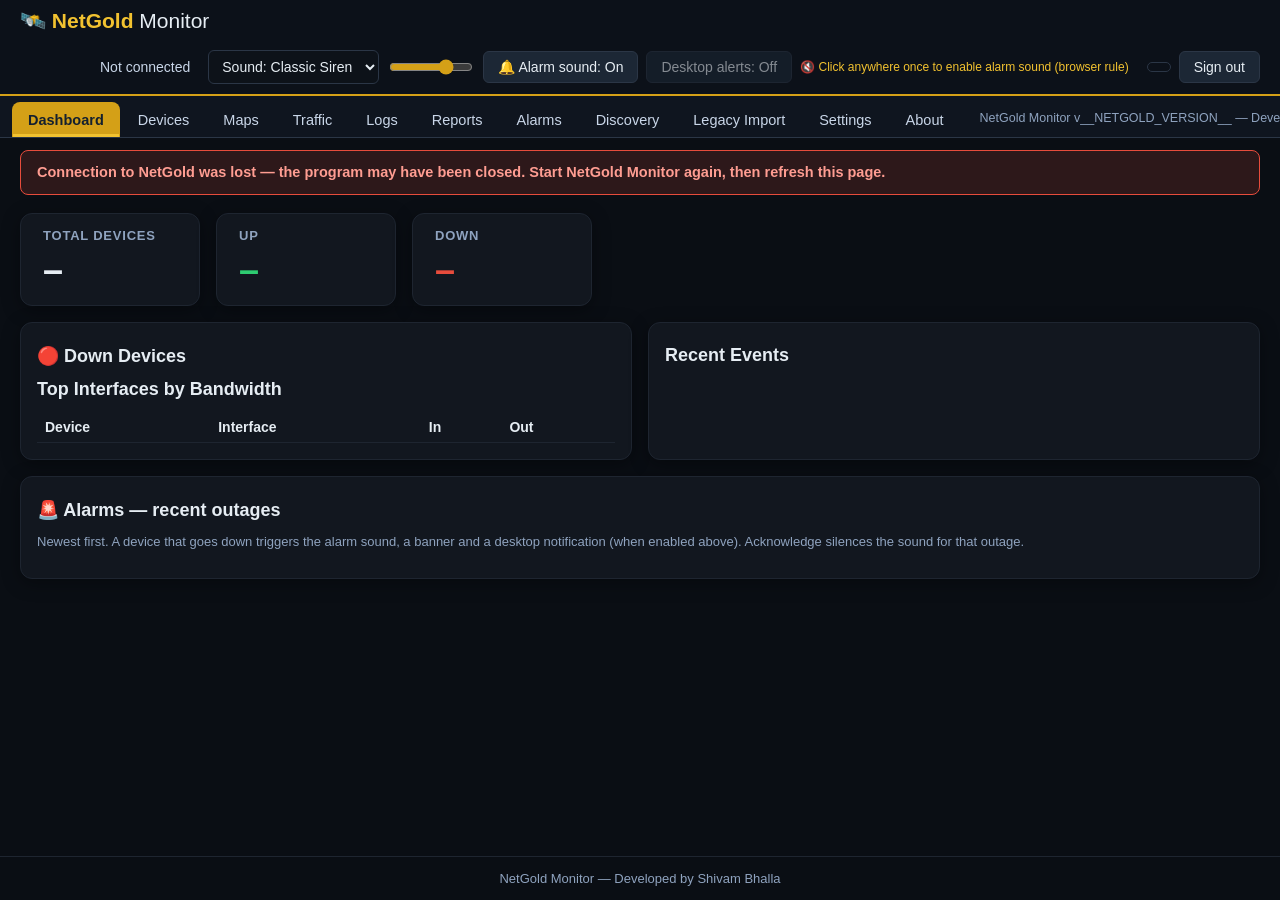
==== internal/web/assets/index.html @ bf30ca67 "NetGold Monitor v3.6.1 - open-source release (source cleanup: synthetic test fixtures, configuration" ====
<!DOCTYPE html>
<html lang="en">
<head>
<meta charset="utf-8">
<meta name="viewport" content="width=device-width, initial-scale=1">
<meta name="netgold-build" content="__NETGOLD_VERSION__">
<title>NetGold Monitor</title>
<link rel="icon" type="image/x-icon" href="favicon.ico">
<link rel="icon" type="image/png" sizes="32x32" href="favicon-32.png">
<link rel="icon" type="image/png" sizes="16x16" href="favicon-16.png">
<link rel="apple-touch-icon" href="apple-touch-icon.png">
<link rel="stylesheet" href="uPlot.min.css">
<link rel="stylesheet" href="style.css">
</head>
<body>
<!-- Shared status-marker gradients (diamond plate fills),
     referenced by the Maps and Topology diagrams and the device header. -->
<svg width="0" height="0" style="position:absolute" aria-hidden="true"><defs>
  <linearGradient id="ng-grad-up" x1="0" y1="0" x2="0" y2="1">
    <stop offset="0" stop-color="#53b45e"/><stop offset="1" stop-color="#2f7d33"/>
  </linearGradient>
  <linearGradient id="ng-grad-down" x1="0" y1="0" x2="0" y2="1">
    <stop offset="0" stop-color="#e5594f"/><stop offset="1" stop-color="#ae2b23"/>
  </linearGradient>
  <linearGradient id="ng-grad-unknown" x1="0" y1="0" x2="0" y2="1">
    <stop offset="0" stop-color="#f0b84a"/><stop offset="1" stop-color="#cd8d1c"/>
  </linearGradient>
  <linearGradient id="ng-grad-maint" x1="0" y1="0" x2="0" y2="1">
    <stop offset="0" stop-color="#c3ccd4"/><stop offset="1" stop-color="#7d8894"/>
  </linearGradient>
  <filter id="ng-marker-shadow" x="-45%" y="-45%" width="190%" height="190%">
    <feDropShadow dx="0" dy="1.6" stdDeviation="1.7" flood-color="#101418" flood-opacity="0.38"/>
  </filter>
</defs></svg>
<div class="appwrap">
  <!-- Header row 1: brand at the left; live counts, alarm controls
       and the signed-in user (role + sign out) at the right. -->
  <header class="brandbar">
    <div class="logo">🛰️ NetGold <span>Monitor</span></div>
    <div class="brand-right">
      <div class="livestat" id="live-summary">Loading status…</div>
      <div class="alarmctl">
        <span id="alarm-badge" class="alarm-badge hidden" title="Unacknowledged outages">0</span>
        <select id="sound-pack" title="Alarm sound pack">
          <option value="siren">Sound: Classic Siren</option>
          <option value="chime">Sound: Soft Chime</option>
          <option value="beeps">Sound: Digital Beeps</option>
        </select>
        <input id="sound-vol" type="range" min="0" max="100" value="80" title="Alarm volume" style="width:84px">
        <button id="alarm-sound-btn" title="Toggle the audible alarm for device down/up events">🔔 Alarm sound: On</button>
        <button id="alarm-notif-btn" title="Toggle browser notifications for device down/up events">Desktop alerts: Off</button>
        <span id="sound-hint" class="soundhint hidden">🔇 Click anywhere once to enable alarm sound (browser rule)</span>
      </div>
      <div class="userbox">
        <span id="user-role" class="rolechip" title="Who you are signed in as"></span>
        <span id="readonly-ind" class="ro-ind" title="Viewer sessions can look at everything but cannot change anything">Read-only access</span>
        <button id="signout-btn" title="Sign out of NetGold">Sign out</button>
      </div>
    </div>
  </header>
  <!-- Header row 2: the section tabs, console style — every section
       one click away across the top; the version credit rides at the
       right end of the bar. -->
  <nav class="tabbar" id="tabbar">
    <button data-view="dashboard" class="navbtn tabbtn active">Dashboard</button>
    <button data-view="devices" class="navbtn tabbtn">Devices</button>
    <button data-view="maps" class="navbtn tabbtn">Maps</button>
    <button data-view="traffic" class="navbtn tabbtn">Traffic</button>
    <button data-view="logs" class="navbtn tabbtn">Logs</button>
    <button data-view="reports" class="navbtn tabbtn">Reports</button>
    <button data-view="alarms" class="navbtn tabbtn">Alarms</button>
    <button data-view="discover" class="navbtn tabbtn">Discovery</button>
    <button data-view="import" class="navbtn tabbtn">Legacy Import</button>
    <button data-view="settings" class="navbtn tabbtn">Settings</button>
    <button data-view="about" class="navbtn tabbtn">About</button>
    <span class="tab-credit">NetGold Monitor v__NETGOLD_VERSION__ — Developed by <b>Shivam Bhalla</b></span>
  </nav>
  <div id="conn-banner" class="conn-banner hidden" role="alert"></div>

  <div class="mainwrap">
    <main>
      <!-- DASHBOARD -->
      <section id="view-dashboard" class="view">
        <div class="cards">
          <div class="card"><h3>Total Devices</h3><div class="big" id="st-total">–</div></div>
          <div class="card up"><h3>Up</h3><div class="big" id="st-up">–</div></div>
          <div class="card down"><h3>Down</h3><div class="big" id="st-down">–</div></div>
        </div>
        <div class="cols">
          <div class="panel">
            <h2>🔴 Down Devices</h2>
            <div id="down-list"></div>
            <h2>Top Interfaces by Bandwidth</h2>
            <table id="top-table"><thead><tr><th>Device</th><th>Interface</th><th>In</th><th>Out</th></tr></thead><tbody></tbody></table>
          </div>
          <div class="panel">
            <h2>Recent Events</h2>
            <div id="events"></div>
          </div>
        </div>
        <div class="panel">
          <h2>🚨 Alarms — recent outages</h2>
          <p class="muted">Newest first. A device that goes down triggers the alarm sound, a banner and a desktop
          notification (when enabled above). Acknowledge silences the sound for that outage.</p>
          <div id="alarms"></div>
        </div>
      </section>

      <!-- DEVICES -->
      <section id="view-devices" class="view hidden">
        <div class="panel">
          <h2 class="admin-only">Add Device</h2>
          <form id="add-form" class="inline-form admin-only">
            <input name="name" placeholder="Name (e.g. Core Router)">
            <input name="ip" placeholder="IP address *" required>
            <select name="type">
              <option value="unknown">Type: Auto/Unknown</option><option value="router">Router</option>
              <option value="switch">Switch</option><option value="server">Server</option>
              <option value="firewall">Firewall</option><option value="demo">Demo (fake data)</option>
            </select>
            <select name="group_id" id="group-select"><option value="">No group</option></select>
            <select name="snmp_version" id="add-snmp-version">
              <option value="v2c">SNMP v2c</option>
              <option value="v3">SNMP v3</option>
            </select>
            <span class="v2c-fields"><input name="community" placeholder="SNMP community" value="public"></span>
            <button>Add Device</button>
          </form>
          <div class="v3-fields hidden admin-only" id="add-v3-fields">
            <div class="inline-form">
              <input name="v3_sec_name" form="add-form" placeholder="v3 user name (security name)">
              <select name="v3_sec_level" form="add-form">
                <option value="noAuthNoPriv">noAuthNoPriv</option>
                <option value="authNoPriv">authNoPriv</option>
                <option value="authPriv" selected>authPriv</option>
              </select>
              <select name="v3_auth_proto" form="add-form">
                <option value="">Auth: none</option><option value="MD5">Auth: MD5</option><option value="SHA" selected>Auth: SHA</option>
              </select>
              <input name="v3_auth_pass" form="add-form" type="password" placeholder="Auth password">
              <select name="v3_priv_proto" form="add-form">
                <option value="">Priv: none</option><option value="DES">Priv: DES</option><option value="AES" selected>Priv: AES</option>
              </select>
              <input name="v3_priv_pass" form="add-form" type="password" placeholder="Privacy password">
            </div>
            <p class="muted">SNMP v3 passwords are stored only in NetGold's local database on this computer — they are never sent anywhere else and never shown again in full.</p>
          </div>
          <form id="group-form" class="inline-form admin-only">
            <input name="name" placeholder="New group name (e.g. Head Office)" required>
            <button>Add Group</button>
          </form>
          <h2>All Devices</h2>
          <table id="dev-table"><thead><tr><th></th><th>Name</th><th>IP</th><th>Type</th><th>Latency</th><th>Uptime</th><th>Last Poll</th><th></th></tr></thead><tbody></tbody></table>
        </div>
      </section>

      <!-- DEVICE DETAIL -->
      <section id="view-device" class="view hidden">
        <button id="back-btn">← Back to Devices</button>
        <h2 id="dev-title"></h2>
        <p id="dev-meta" class="muted"></p>
        <div class="panel dev-head">
          <span id="dev-head-marker"></span>
          <div class="dev-head-info">
            <div id="dev-head-line"></div>
            <div id="dev-head-sub" class="muted"></div>
          </div>
          <div class="dev-head-uptimes">
            <div class="uptime-chip"><h4>Uptime · 24h</h4><b id="dev-uptime-24h">—</b></div>
            <div class="uptime-chip"><h4>Uptime · 7 days</h4><b id="dev-uptime-7d">—</b></div>
          </div>
        </div>
        <div class="panel">
          <h3>Status Timeline</h3>
          <div class="rangebar">
            Range:
            <button data-tlrange="24h" class="tlbtn">24h</button>
            <button data-tlrange="48h" class="tlbtn active">48h</button>
            <button data-tlrange="7d" class="tlbtn">7 days</button>
            <span id="tl-summary" class="muted"></span>
            <span class="tl-export-range">
              <label>Export from <input type="datetime-local" id="tl-export-from" title="Start of the period the export covers — clear both fields for the full history"></label>
              <label>to <input type="datetime-local" id="tl-export-to" title="End of the period the export covers — clear both fields for the full history"></label>
            </span>
            <a id="tl-export-xlsx" href="#" title="Download the status timeline for the chosen period as an Excel workbook">⬇ Export Excel</a>
            <a id="tl-export-pdf" href="#" title="Download the status timeline for the chosen period as a PDF document">⬇ Export PDF</a>
          </div>
          <div id="tl-bar" class="tl-bar"></div>
          <div id="tl-list"></div>
        </div>
        <div class="panel">
          <h3>Recent Events</h3>
          <div id="dev-events"></div>
        </div>
        <div class="panel">
          <h3>Monitors</h3>
          <div id="dev-monitors"></div>
          <form id="monitor-form" class="inline-form admin-only">
            <select name="name" id="monitor-name">
              <option>HTTP</option><option>HTTPS</option><option>FTP</option><option>SMTP</option>
              <option>POP3</option><option>IMAP</option><option>NNTP</option><option>Telnet</option>
              <option>SSH</option><option>DNS</option><option>Echo</option><option>Time</option><option>TCP</option>
            </select>
            <input name="port" type="number" min="0" max="65535" placeholder="Port (blank = default)" style="width:170px">
            <input name="target" placeholder="Target (DNS name / HTTP path)" style="width:220px">
            <input name="interval_sec" type="number" min="0" placeholder="Interval s (0 = global)" style="width:170px">
            <input name="timeout_sec" type="number" min="0" placeholder="Timeout s (0 = 5s)" style="width:150px">
            <input name="retries" type="number" min="0" placeholder="Retries" style="width:100px">
            <button>Add Monitor</button>
          </form>
          <p class="muted">Service monitors run with the legacy system's check semantics (for example FTP expects a
          “2xx” banner, HTTP sends a HEAD request) every monitor interval — default 60 s, timeout 5 s.
          Their state is shown on the chips above; the device's own up/down status stays driven by ping/SNMP.</p>
        </div>
        <div class="panel hidden" id="edit-panel">
          <h3>Edit Device</h3>
          <form id="edit-form" class="inline-form">
            <input name="name" placeholder="Name">
            <input name="ip" placeholder="IP address">
            <select name="type">
              <option value="unknown">Type: Auto/Unknown</option><option value="router">Router</option>
              <option value="switch">Switch</option><option value="server">Server</option>
              <option value="firewall">Firewall</option><option value="demo">Demo (fake data)</option>
            </select>
            <select name="group_id" id="edit-group-select"><option value="">No group</option></select>
            <select name="snmp_version" id="edit-snmp-version">
              <option value="v2c">SNMP v2c</option>
              <option value="v3">SNMP v3</option>
            </select>
            <label><input type="checkbox" name="snmp_disabled"> Ping-only (SNMP off)</label>
            <label><input type="checkbox" name="monitoring_disabled"> Monitoring off (do not poll this device)</label>
            <span class="v2c-fields"><input name="community" placeholder="SNMP community"></span>
            <button>Save Changes</button>
          </form>
          <div class="v3-fields hidden" id="edit-v3-fields">
            <div class="inline-form">
              <input name="v3_sec_name" form="edit-form" placeholder="v3 user name (security name)">
              <select name="v3_sec_level" form="edit-form">
                <option value="noAuthNoPriv">noAuthNoPriv</option>
                <option value="authNoPriv">authNoPriv</option>
                <option value="authPriv">authPriv</option>
              </select>
              <select name="v3_auth_proto" form="edit-form">
                <option value="">Auth: none</option><option value="MD5">Auth: MD5</option><option value="SHA">Auth: SHA</option>
              </select>
              <input name="v3_auth_pass" form="edit-form" type="password" placeholder="Auth password (shown masked)">
              <select name="v3_priv_proto" form="edit-form">
                <option value="">Priv: none</option><option value="DES">Priv: DES</option><option value="AES">Priv: AES</option>
              </select>
              <input name="v3_priv_pass" form="edit-form" type="password" placeholder="Privacy password (shown masked)">
            </div>
            <p class="muted">A password field showing ••• means a password is stored; leave it as shown to keep it, clear it to remove it, or type a new one to replace it.</p>
          </div>
        </div>
        <div class="rangebar">
          Range:
          <button data-range="1h" class="rbtn">1h</button>
          <button data-range="6h" class="rbtn active">6h</button>
          <button data-range="24h" class="rbtn">24h</button>
          <button data-range="7d" class="rbtn">7d</button>
          <button id="poll-now" class="admin-only">Poll Now</button>
          <button id="edit-btn" class="admin-only">Edit Device</button>
          <button id="dev-mon-btn" class="admin-only">Disable Monitoring</button>
          <button id="dev-del-btn" class="admin-only">Delete Device</button>
        </div>
        <div class="cols">
          <div class="panel"><h3>Ping Latency (ms)</h3><div id="chart-ping" class="chart"></div></div>
          <div class="panel"><h3>CPU % / Memory %</h3><div id="chart-cpu" class="chart"></div><div id="chart-mem" class="chart"></div></div>
        </div>
        <div class="panel">
          <h3>Interfaces — click one for its MRTG-style bandwidth graph</h3>
          <table id="if-table"><thead><tr><th>#</th><th>Name</th><th>Status</th><th>Speed</th><th>In</th><th>Out</th></tr></thead><tbody></tbody></table>
          <h3 id="bw-title">Bandwidth</h3>
          <div id="chart-bw" class="chart tall"></div>
        </div>
      </section>

      <!-- MAPS -->
      <section id="view-maps" class="view hidden">
        <div class="panel">
          <h2>Network Maps / Diagrams</h2>
          <p class="muted">Diagrams imported from the legacy system, presented the way the legacy system presents them:
          pick a group in the tree to open its map. Every device sits on a status marker — a green diamond
          plate while it is up, a red diamond with a × badge the moment it goes down, amber while its state
          is not known yet — with its device-type icon, its name, and a type / address caption under it, at the exact
          position stored in the source database, over the map's own coloured regions and captions.
          Line colour is live: green and flowing while the path is up, red and pulsing when a device on it
          goes down. Hover a device for its status card; click it to open its full detail and status timeline.
          On a crowded map, switch on <b>Tidy View</b> (in the map toolbar): the devices are rearranged on
          screen so that no marker or label overlaps another and the map fits the page cleanly — the stored
          the legacy system positions are not changed, and switching it off restores them exactly.</p>
          <div class="maps-layout" id="maps-layout">
            <aside class="map-tree-panel" id="map-tree-panel">
              <div class="map-tree-head"><b>Device Groups</b>
                <button type="button" id="map-tree-toggle" title="Hide the group tree">‹</button></div>
              <div id="map-tree"></div>
            </aside>
            <button type="button" id="map-tree-show" class="hidden" title="Show the group tree">Groups ›</button>
            <div class="maps-main">
              <div class="map-toolbar">
                <b id="map-title"></b>
                <span class="map-tools">
                  <button type="button" id="map-zoom-out" title="Zoom out">−</button>
                  <span id="map-zoom-pct">100%</span>
                  <button type="button" id="map-zoom-in" title="Zoom in">+</button>
                  <button type="button" id="map-zoom-fit">Fit Map</button>
                  <button type="button" id="map-tidy-btn" title="Arrange the devices so that no marker or label overlaps another. The stored positions are not changed — switch it off to see the faithful legacy layout again.">Tidy View: On</button>
                  <button type="button" id="map-theme-btn">Dark Canvas</button>
                </span>
              </div>
              <div id="map-wrap" class="mapwrap canvas-light"></div>
              <p id="map-meta" class="muted"></p>
              <div id="map-legend" class="map-legend"></div>
            </div>
          </div>
        </div>
        <div id="map-tip" class="map-tip hidden"></div>
      </section>

      <!-- TOPOLOGY -->
      <section id="view-topology" class="view hidden">
        <div class="panel">
          <h2>Network Topology</h2>
          <p class="muted">Your own editable network diagrams — separate from the imported legacy maps.
          Create one by hand, copy an imported map, or import an Excel file
          (sheets “Nodes” and “Links”; X/Y coordinates are optional — nodes without coordinates are
          placed on an automatic grid). Nodes whose IP matches a monitored device show its live status.</p>
          <div class="cols3">
            <div class="subpanel">
              <h3>Create manually</h3>
              <form id="topo-create-form" class="inline-form admin-only">
                <input name="name" placeholder="Topology name" required>
                <button>Create Empty Topology</button>
              </form>
            </div>
            <div class="subpanel">
              <h3>From an imported map</h3>
              <form id="topo-frommap-form" class="inline-form admin-only">
                <select id="topo-map-select"></select>
                <button>Copy Map to Topology</button>
              </form>
              <p class="muted">Nodes are copied with their positions, and links are reconstructed from the
              lines drawn on the map: each line's endpoints are matched to the nearest device icons. The
              source database records no port-to-port links, so the editor labels these links as reconstructed.</p>
            </div>
            <div class="subpanel">
              <h3>From Excel</h3>
              <form id="topo-import-form" class="inline-form admin-only">
                <input name="name" placeholder="Topology name">
                <input type="file" id="topo-file" accept=".xlsx" required>
                <button>Import Excel</button>
              </form>
              <p class="muted"><a href="/api/topology/template.xlsx">⬇ Download the Excel template</a> — fill in the Nodes and Links sheets and import it back.</p>
            </div>
          </div>
          <div id="topo-msg" class="muted"></div>
          <div class="subpanel">
            <h3>Discovered Links — LLDP / CDP / bridge FDB</h3>
            <p class="muted">NetGold walks every SNMP device's neighbour tables (LLDP and CDP, plus the
            bridge forwarding database — the same correlation classic Layer-2 topology tools use) and
            finds the real port-to-port links between your monitored devices. ARP data is used only to
            resolve neighbour identities, never as link evidence by itself.</p>
            <div class="inline-form">
              <button id="links-run-btn" class="admin-only">Run Link Discovery</button>
              <button id="links-topo-btn" class="admin-only">Build Topology from Discovered Links</button>
              <span id="links-status" class="muted"></span>
            </div>
            <table id="links-table"><thead><tr><th>Device A</th><th>Port A</th><th>Device B</th><th>Port B</th><th>Found via</th><th>Confidence</th><th>Last seen</th></tr></thead><tbody></tbody></table>
          </div>
          <h3>Your topologies</h3>
          <div class="inline-form">
            <button id="topo-rebuild-auto-btn" class="admin-only" title="Regenerate the automatic topologies (the hub topology and the combined two-map topology) from the current data">Rebuild Automatic Topologies</button>
          </div>
          <table id="topo-table"><thead><tr><th>Name</th><th>Source</th><th>Nodes</th><th>Links</th><th>Created</th><th></th></tr></thead><tbody></tbody></table>
        </div>
      </section>

      <!-- TOPOLOGY EDITOR -->
      <section id="view-topoeditor" class="view hidden">
        <button id="topo-back-btn">← Back to Topologies</button>
        <div class="panel">
          <div class="inline-form">
            <input id="topo-name" size="34">
            <button id="topo-rename-btn" class="admin-only">Rename</button>
            <button id="topo-addnode-btn" class="admin-only">Add Node</button>
            <button id="topo-linkmode-btn" class="admin-only">Add Link: Off</button>
            <button id="topo-refresh-btn">Refresh Status</button>
            <button type="button" id="topo-tidy-btn" title="Arrange the nodes so that no marker or label overlaps another. The stored positions are not changed — switch it off to return to the saved layout.">Tidy View: Off</button>
            <button type="button" id="topo-theme-btn">Dark Canvas</button>
            <a id="topo-export-link" href="#">⬇ Export Excel</a>
            <span id="topo-editor-msg" class="muted"></span>
          </div>
          <p class="muted">Drag nodes to move them (positions save automatically). Click a node to select and
          edit it below. With “Add Link” on, click two nodes to link them. Click a link to delete it.
          “Tidy View” rearranges the drawing on screen only — no marker or label overlaps another, and the
          saved positions are never changed by it.
          Each node shows its device-type icon on the same status marker as the Maps page — a green
          diamond plate while up, a red diamond with a × badge while down, amber while unknown; links flow green
          while the path is up and pulse red when a device on them goes down. Double-click a node that
          is linked to a monitored device (or use Open Device below) to open that device.</p>
          <p id="topo-desc" class="muted hidden"></p>
          <p id="topo-origin-note" class="muted hidden"></p>
          <div id="topo-wrap" class="mapwrap canvas-light"></div>
          <form id="topo-node-form" class="inline-form hidden admin-only">
            <b id="topo-node-title">Node</b>
            <input name="label" placeholder="Label" required>
            <input name="ip" placeholder="IP (links to a monitored device)">
            <input name="type" placeholder="Type (router, switch, …)">
            <input name="group_name" placeholder="Group">
            <button>Save Node</button>
            <button type="button" id="topo-node-open" class="hidden">Open Device</button>
            <button type="button" id="topo-node-del">Delete Node</button>
          </form>
        </div>
      </section>

      <!-- TRAFFIC -->
      <section id="view-traffic" class="view hidden">
        <div class="panel">
          <h2>Traffic — NetFlow / sFlow</h2>
          <p class="muted">Flow data from your routers and switches. Point NetFlow v5/v9 or IPFIX exporters
          at this computer on UDP <b>2055</b> and sFlow agents on UDP <b>6343</b> (ports are set with the
          <code>-netflow-port</code> / <code>-sflow-port</code> flags; 0 disables a collector).
          NetGold stores 1-minute aggregates only — never every raw flow.</p>
          <div class="inline-form">
            <span>Range:</span>
            <button data-trange="1h" class="rbtn trbtn active">1h</button>
            <button data-trange="6h" class="rbtn trbtn">6h</button>
            <button data-trange="24h" class="rbtn trbtn">24h</button>
            <button data-trange="7d" class="rbtn trbtn">7d</button>
            <button id="traffic-refresh">Refresh</button>
            <span id="traffic-status" class="muted"></span>
          </div>
          <div class="cards">
            <div class="card"><h3>Total Traffic</h3><div class="big" id="traffic-total">–</div></div>
            <div class="card"><h3>Packets</h3><div class="big" id="traffic-packets">–</div></div>
          </div>
          <div class="panel"><h3>Traffic over time (bytes)</h3><div id="chart-traffic" class="chart"></div></div>
          <div class="cols">
            <div class="panel"><h3>Top Sources</h3><table id="traffic-src"><thead><tr><th>Source</th><th>Bytes</th><th>Packets</th></tr></thead><tbody></tbody></table></div>
            <div class="panel"><h3>Top Destinations</h3><table id="traffic-dst"><thead><tr><th>Destination</th><th>Bytes</th><th>Packets</th></tr></thead><tbody></tbody></table></div>
          </div>
          <div class="cols">
            <div class="panel"><h3>Top Conversations</h3><table id="traffic-conv"><thead><tr><th>Source</th><th>Destination</th><th>Bytes</th><th>Packets</th></tr></thead><tbody></tbody></table></div>
            <div class="panel"><h3>Top Ports / Protocols / Exporters</h3>
              <table id="traffic-port"><thead><tr><th>Port</th><th>Bytes</th><th>Packets</th></tr></thead><tbody></tbody></table>
              <table id="traffic-proto"><thead><tr><th>Protocol</th><th>Bytes</th><th>Packets</th></tr></thead><tbody></tbody></table>
              <table id="traffic-exporter"><thead><tr><th>Exporter</th><th>Bytes</th><th>Packets</th></tr></thead><tbody></tbody></table>
            </div>
          </div>
          <div class="panel">
            <h3>Live Flows (most recent)</h3>
            <table id="traffic-recent"><thead><tr><th>Time</th><th>Exporter</th><th>Source</th><th>Destination</th><th>Port</th><th>Protocol</th><th>Bytes</th><th>Packets</th></tr></thead><tbody></tbody></table>
          </div>
        </div>
      </section>

      <!-- LOGS -->
      <section id="view-logs" class="view hidden">
        <div class="panel">
          <h2>Logs — Syslog</h2>
          <p class="muted">Syslog messages received on UDP+TCP port <b id="logs-port">5514</b>
          (set with the <code>-syslog-port</code> flag; use 514 in service mode for the standard port).
          Both RFC 3164 and RFC 5424 formats are understood.</p>
          <div class="cards" id="logs-cards"></div>
          <form id="logs-form" class="inline-form">
            <input name="q" placeholder="Search text (message, host, app)">
            <input name="source" placeholder="Source IP or hostname">
            <select name="severity">
              <option value="">Any severity</option>
              <option value="0">emerg</option><option value="1">alert</option><option value="2">crit</option>
              <option value="3">err</option><option value="4">warning</option><option value="5">notice</option>
              <option value="6">info</option><option value="7">debug</option>
            </select>
            <select name="range">
              <option value="1h">Last 1h</option><option value="6h">Last 6h</option>
              <option value="24h" selected>Last 24h</option><option value="7d">Last 7d</option><option value="30d">Last 30d</option>
            </select>
            <button>Search</button>
            <label><input type="checkbox" id="logs-auto" checked> Auto-refresh</label>
          </form>
          <table id="logs-table"><thead><tr><th>Time</th><th>Source</th><th>Host</th><th>Severity</th><th>App</th><th>Message</th></tr></thead><tbody></tbody></table>
        </div>
      </section>

      <!-- REPORTS -->
      <section id="view-reports" class="view hidden">
        <div class="panel">
          <h2>Link Downtime Report</h2>
          <p class="muted">Downtime per device / link, calculated from NetGold's up/down event history.
          A monitored link or site is a device entry (as in the legacy system); diagram lines are drawings
          without their own monitoring, so they are not separate rows in this report.</p>
          <div class="inline-form" id="rep-presets">
            <button data-preset="today">Today</button>
            <button data-preset="yesterday">Yesterday</button>
            <button data-preset="7d" class="active">Last 7 Days</button>
            <button data-preset="30d">Last 30 Days</button>
            <button data-preset="custom">Custom</button>
            <span id="rep-custom" class="hidden">
              <input type="datetime-local" id="rep-from"> to <input type="datetime-local" id="rep-to">
              <button id="rep-apply">Apply</button>
            </span>
          </div>
          <p id="rep-meta" class="muted"></p>
          <div class="inline-form">
            <button id="rep-xlsx">⬇ Download Excel</button>
            <button id="rep-pdf">⬇ Download PDF</button>
          </div>
          <h3>Summary — worst downtime first</h3>
          <table id="rep-summary"><thead><tr><th>Device</th><th>Group</th><th>IP</th><th>Outages</th><th>Total Downtime</th><th>Longest Outage</th><th>Uptime %</th><th>Now</th></tr></thead><tbody></tbody></table>
          <h3>Outage details</h3>
          <table id="rep-details"><thead><tr><th>Device</th><th>Group</th><th>IP</th><th>Down Since</th><th>Up At</th><th>Duration</th><th>Status</th></tr></thead><tbody></tbody></table>
        </div>
      </section>

      <!-- ALARMS -->
      <section id="view-alarms" class="view hidden">
        <div class="panel">
          <h2>🚨 Alarms</h2>
          <p class="muted">Outages and recoveries from the event history, newest first. Ongoing outages show
          legacy-style escalation labels (Down, Down at least 2 min, Down at least 5 min, Down at least 20 min)
          as they age. Acknowledge silences the siren for an outage.</p>
          <div id="alarms-page"></div>
        </div>
        <div class="panel">
          <h2>All Recent Events</h2>
          <div id="alarms-events"></div>
        </div>
      </section>

      <!-- DISCOVER -->
      <section id="view-discover" class="view hidden">
        <div class="panel">
          <h2>Subnet Auto-Discovery</h2>
          <p class="muted">Ping sweep + SNMP probe of a whole subnet (max /22). Found devices can be added in one click.</p>
          <form id="discover-form" class="inline-form admin-only">
            <input name="cidr" placeholder="192.168.1.0/24" required>
            <input name="community" placeholder="SNMP community" value="public">
            <button>Scan Subnet</button>
          </form>
          <div id="discover-status" class="muted"></div>
          <table id="found-table"><thead><tr><th>IP</th><th>Latency</th><th>SNMP</th><th>sysName</th><th>sysDescr</th><th></th></tr></thead><tbody></tbody></table>
        </div>
      </section>

      <!-- IMPORT -->
      <section id="view-import" class="view hidden">
        <h2 style="margin:4px 0 12px">Legacy Database Import</h2>
        <p class="viewer-note">You are signed in with read-only (viewer) access. Importing changes
        NetGold's data, so the import controls are available to administrators only.</p>
        <div class="panel">
          <h2>Direct Import — Recommended</h2>
          <p class="muted">Nothing to type. NetGold looks for the legacy system's SQL Server on <b>this computer</b>,
          signs in by itself, and shows you the import preview. Imports groups, devices, interfaces, monitor
          assignments (Ping/Telnet/HTTP/FTP/SNMP) and the network maps/diagrams — devices keep their exact
          positions from the legacy system's maps.</p>
          <button id="legacy-detect-btn" class="admin-only">Find the legacy system on this computer</button>
          <div id="legacy-detect-list" style="margin-top:10px"></div>
          <div id="legacy-auto-actions" class="hidden admin-only" style="margin-top:10px">
            <button id="legacy-auto-import-btn">Import Now</button>
            <span class="muted">Imports everything shown in the preview below.</span>
          </div>
        </div>
        <div class="panel">
          <h2>Import from a Backup File (.bak)</h2>
          <p class="muted">Have a backup of the legacy database instead? Type or paste the <b>full path</b> of the
          .bak file (a browser file picker cannot share real paths, so there is deliberately no picker here).
          NetGold restores the backup into a temporary database on a SQL Server, imports from it, and deletes
          the temporary database again.</p>
          <p class="muted"><b>Important:</b> the backup file path must be a path <b>on the SQL Server computer</b>
          (or a UNC share the SQL Server service can read) — the SQL Server opens the file, not your browser.</p>
          <form id="legacy-bak-form" class="inline-form admin-only">
            <input id="legacy-bak-path" placeholder="Full path, e.g. C:\Backups\database.bak" size="52">
            <select id="legacy-bak-instance"><option value="">Automatic — first SQL Server found</option></select>
          </form>
          <p class="muted" style="margin-top:12px"><b>Optional — specify the SQL Server yourself</b> (leave the
          server blank to use automatic detection):</p>
          <form id="legacy-bak-manual-form" class="inline-form admin-only">
            <input id="legacy-bak-server" placeholder="Server, e.g. SRV\INSTANCE or DB-SERVER,1433" size="36">
            <select id="legacy-bak-auth">
              <option value="windows">Windows Authentication</option>
              <option value="sql">SQL Server Authentication</option>
            </select>
            <input id="legacy-bak-user" placeholder="SQL user (SQL auth only)">
            <input id="legacy-bak-password" type="password" placeholder="Password">
          </form>
          <p class="muted">If the instance uses a dynamic port and the SQL Browser service is stopped, enter the
          server as <b>HOST,PORT</b> rather than HOST\INSTANCE.</p>
          <button id="legacy-bak-btn" class="admin-only">Import Backup</button>
          <p class="muted">A backup file can only be opened by a SQL Server engine — NetGold uses the SQL Server
          already on this computer (the one the legacy system installed, or any other local instance), or the server
          you specify above.</p>
          <p id="legacy-engine-status" class="muted" style="margin-top:12px">SQL engine: checking…</p>
          <div id="legacy-engine-panel" class="hidden admin-only" style="margin-top:12px">
            <h3 style="margin-top:0">Automatic Engine Setup</h3>
            <p id="legacy-engine-text" class="muted"></p>
            <button id="legacy-engine-btn">Set Up Engine and Import</button>
            <button id="legacy-engine-repair" class="hidden">Repair and Retry</button>
            <ul id="legacy-engine-steps" style="margin-top:10px"></ul>
            <p id="legacy-engine-note" class="muted"></p>
            <button id="legacy-engine-remove" class="hidden">Remove Engine Instance</button>
            <button id="legacy-engine-repair-manual">Repair SQL Engine</button>
          </div>
        </div>
        <div class="panel">
          <h2>Advanced — Connect Manually</h2>
          <p class="muted">Connect live to the legacy system's SQL Server yourself — for example on another computer.
          Enter the name of the legacy database on that server. <b>Note:</b> SNMP credentials are encrypted inside
          the legacy database and cannot be imported — the import report will list the devices where you need to re-enter
          the community once.</p>
          <form id="legacy-form" class="inline-form admin-only">
            <input name="server" placeholder="SQL Server host (e.g. DB-SERVER)" required>
            <input name="instance" placeholder="Instance (e.g. SQLEXPRESS) — optional">
            <input name="database" placeholder="Database name (required)">
            <input name="user" placeholder="SQL user (blank = Windows Auth)">
            <input name="password" type="password" placeholder="Password">
            <label><input type="checkbox" name="windows_auth"> Windows Auth</label>
          </form>
          <button id="legacy-preview-btn" class="admin-only">1) Preview</button>
          <button id="legacy-import-btn" class="admin-only">2) Import</button>
        </div>
        <div class="panel">
          <h3 style="margin-top:0">Result</h3>
          <pre id="legacy-result" class="result"></pre>
        </div>
      </section>

      <!-- SETTINGS -->
      <section id="view-settings" class="view hidden">
        <div class="panel">
          <h2>Email Alerts (SMTP)</h2>
          <p class="muted">NetGold can email you when a device goes down and when it recovers (the recovery
          email states how long it was down). Settings are stored only in NetGold's local database on this
          computer; the password is never shown again in full after saving.</p>
          <form id="email-form" class="admin-only">
            <div class="formgrid">
              <label><input type="checkbox" name="enabled"> Enable email alerts</label>
              <span></span>
              <label>SMTP host <input name="smtp_host" placeholder="smtp.example.com"></label>
              <label>Port <input name="smtp_port" type="number" value="587"></label>
              <label>TLS mode
                <select name="tls_mode">
                  <option value="starttls">STARTTLS</option>
                  <option value="tls">TLS (direct)</option>
                  <option value="none">None (plain)</option>
                </select>
              </label>
              <label>Username <input name="username" placeholder="(optional)"></label>
              <label>Password <input name="password" type="password" placeholder="Stored password stays if untouched"></label>
              <label>From address <input name="from" placeholder="alerts@example.com"></label>
              <label>Send to (comma-separated) <input name="to" placeholder="noc@example.com, admin@example.com"></label>
              <label><input type="checkbox" name="on_down" checked> Email when a device goes DOWN</label>
              <label><input type="checkbox" name="on_up"> Email when a device recovers (UP)</label>
            </div>
            <div class="inline-form">
              <button>Save Email Settings</button>
              <button type="button" id="email-test-btn">Send Test Email</button>
              <span id="email-msg" class="muted"></span>
            </div>
          </form>
        </div>
        <div class="panel admin-only" id="access-panel">
          <h2>User Access</h2>
          <p class="muted">The portal asks everyone to sign in. There are two kinds of access:
          the <b>administrator</b> (sign-in ID <code>admin</code>) can view and change everything, and a
          <b>viewer</b> sign-in that is read-only — viewers can open every page, download reports and
          view timelines, but cannot change anything. All viewers share ONE sign-in ID and password,
          which only the administrator can set here. Passwords are stored hashed, never in plain text,
          and are never shown again.</p>
          <h3>Viewer sign-in (shared, read-only)</h3>
          <p class="muted" id="access-viewer-status">Viewer access: checking…</p>
          <form id="access-viewer-form" class="inline-form">
            <input name="viewer_id" id="access-viewer-id" placeholder="Viewer sign-in ID (e.g. noc-view)" autocomplete="off">
            <input name="viewer_password" type="password" placeholder="New viewer password (blank = keep current)" autocomplete="new-password">
            <button>Save Viewer Sign-in</button>
            <button type="button" id="access-viewer-disable">Disable Viewer Access</button>
            <span id="access-viewer-msg" class="muted"></span>
          </form>
          <h3>Administrator password</h3>
          <form id="access-admin-form" class="inline-form">
            <input name="current_password" type="password" placeholder="Current admin password" autocomplete="current-password">
            <input name="new_password" type="password" placeholder="New admin password" autocomplete="new-password">
            <button>Change Admin Password</button>
            <span id="access-admin-msg" class="muted"></span>
          </form>
          <p class="muted">Anyone opening this portal from another computer on your network must sign in
          first. If Windows Firewall asks whether NetGold may accept connections on your private network,
          allow it — that prompt is what lets other PCs on the LAN reach the portal.</p>
        </div>
        <div class="panel">
          <h2>Traffic &amp; Log Collectors</h2>
          <p class="muted">NetFlow v5/v9 + IPFIX arrive on UDP <code>-netflow-port</code> (default 2055),
          sFlow on UDP <code>-sflow-port</code> (default 6343), syslog on UDP+TCP <code>-syslog-port</code>
          (default 5514; 0 disables any of them). Flow data is aggregated into 1-minute buckets and kept
          90 days, like the polling samples. On Windows, <code>netgold -service install</code> installs
          NetGold as an automatic Windows service so monitoring continues with no window open; on Linux
          the shipped <code>netgold.service</code> systemd unit does the same.</p>
        </div>
        <div class="panel">
          <h2>Monitoring Defaults</h2>
          <p class="muted">Aligned with the legacy system: poll interval default 60 s (allowed range 10 s – 24 h,
          set with the <code>-interval</code> flag); Ping timeout 1 s, 1 retry, 32-byte payload; SNMP timeout
          2 s, 1 retry; TCP service monitors timeout 5 s. Each service monitor can override its own interval,
          timeout and retries on the device page.</p>
        </div>
      </section>

      <!-- ABOUT -->
      <section id="view-about" class="view hidden">
        <div class="panel about">
          <div class="logo big-logo">🛰️ NetGold <span>Monitor</span></div>
          <p class="ver">Version __NETGOLD_VERSION__</p>
          <p class="credit">Developed by <b>Shivam Bhalla</b></p>
          <p>NetGold Monitor is a free and open-source network monitoring tool for IT professionals:
          ping and SNMP monitoring, service checks, bandwidth graphs, network maps,
          downtime reports and alerts — in a single file, with no runtime or database server to install.</p>
          <p><b>Licence:</b> MIT — free to use, copy, modify and share; see the LICENSE file in the source package.</p>
          <p><b>Technology:</b> one single-file program written in Go with an embedded web dashboard and
          SQLite storage. Runs on Windows and Linux; everything works offline, no external services are contacted.</p>
          <p><b>Links:</b> <a href="#">GitHub repository</a> (link to be added when the project is published).</p>
        </div>
      </section>
    </main>
    <footer class="muted">NetGold Monitor — Developed by Shivam Bhalla</footer>
  </div>
</div>
<div id="toasts" aria-live="assertive"></div>
<script src="uPlot.iife.min.js"></script>
<script src="app.js"></script>
</body>
</html>
---- internal/web/assets/uPlot.min.css ----
.uplot, .uplot *, .uplot *::before, .uplot *::after {box-sizing: border-box;}.uplot {font-family: system-ui, -apple-system, "Segoe UI", Roboto, "Helvetica Neue", Arial, "Noto Sans", sans-serif, "Apple Color Emoji", "Segoe UI Emoji", "Segoe UI Symbol", "Noto Color Emoji";line-height: 1.5;width: min-content;}.u-title {text-align: center;font-size: 18px;font-weight: bold;}.u-wrap {position: relative;user-select: none;}.u-over, .u-under {position: absolute;}.u-under {overflow: hidden;}.uplot canvas {display: block;position: relative;width: 100%;height: 100%;}.u-axis {position: absolute;}.u-legend {font-size: 14px;margin: auto;text-align: center;}.u-inline {display: block;}.u-inline * {display: inline-block;}.u-inline tr {margin-right: 16px;}.u-legend th {font-weight: 600;}.u-legend th > * {vertical-align: middle;display: inline-block;}.u-legend .u-marker {width: 1em;height: 1em;margin-right: 4px;background-clip: padding-box !important;}.u-inline.u-live th::after {content: ":";vertical-align: middle;}.u-inline:not(.u-live) .u-value {display: none;}.u-series > * {padding: 4px;}.u-series th {cursor: pointer;}.u-legend .u-off > * {opacity: 0.3;}.u-select {background: rgba(0,0,0,0.07);position: absolute;pointer-events: none;}.u-cursor-x, .u-cursor-y {position: absolute;left: 0;top: 0;pointer-events: none;will-change: transform;}.u-hz .u-cursor-x, .u-vt .u-cursor-y {height: 100%;border-right: 1px dashed #607D8B;}.u-hz .u-cursor-y, .u-vt .u-cursor-x {width: 100%;border-bottom: 1px dashed #607D8B;}.u-cursor-pt {position: absolute;top: 0;left: 0;border-radius: 50%;border: 0 solid;pointer-events: none;will-change: transform;/*this has to be !important since we set inline "background" shorthand */background-clip: padding-box !important;}.u-axis.u-off, .u-select.u-off, .u-cursor-x.u-off, .u-cursor-y.u-off, .u-cursor-pt.u-off {display: none;}
---- internal/web/assets/style.css ----
/* NetGold Monitor v2.0 — premium dark NOC theme.
   Deep slate palette, glassmorphism cards, and a small motion system
   (all CSS transitions/keyframes — no libraries, fully offline).
   System font stack only. Status colours are consistent everywhere:
   healthy green #2ecc71, warning amber #f2c230, critical red #e74c3c. */
:root {
  --bg: #0a0e14;
  --surface: rgba(20, 26, 34, 0.88);
  --surface-solid: #141a22;
  --border: #1e2530;
  --border-strong: #2b3646;
  --text: #e6edf3;
  --muted: #8fa3bf;
  --gold: #d4a017;
  --gold-bright: #f2c230;
  --up: #2ecc71;
  --warn: #f2c230;
  --down: #e74c3c;
}
* { box-sizing: border-box; }
body { margin: 0; font-family: -apple-system, "Segoe UI", Roboto, "Helvetica Neue", Arial, system-ui, sans-serif; background: var(--bg); color: var(--text); }
.hidden { display: none !important; }
a { color: var(--gold-bright); text-decoration: none; }
a:hover { text-decoration: underline; }
.muted { color: var(--muted); font-size: 13px; }
code { background: #0f1622; padding: 0 4px; border-radius: 4px; }

/* ---- layout: top brand bar + tab bar, content full width (v3.4) ---- */
.appwrap { display: flex; flex-direction: column; min-height: 100vh; }
.mainwrap { flex: 1; min-width: 0; display: flex; flex-direction: column; }
main { padding: 18px 20px; width: 100%; flex: 1; }
footer { text-align: center; padding: 14px; border-top: 1px solid var(--border); }

/* Header row 1: brand left; live counts, alarm controls and the
   signed-in user at the right. */
.brandbar { display: flex; align-items: center; gap: 16px; flex-wrap: wrap; padding: 9px 20px; background: rgba(13, 18, 25, 0.97); border-bottom: 2px solid var(--gold); position: sticky; top: 0; z-index: 6; }
.brandbar .logo { font-size: 21px; font-weight: 700; color: var(--gold-bright); white-space: nowrap; }
.logo span { color: var(--text); font-weight: 400; }
.brand-right { margin-left: auto; display: flex; align-items: center; gap: 18px; flex-wrap: wrap; justify-content: flex-end; }
.userbox { display: flex; align-items: center; gap: 8px; }
.rolechip { font-size: 13px; color: #c9d6e8; border: 1px solid var(--border-strong); border-radius: 20px; padding: 4px 11px; white-space: nowrap; }
.rolechip b { color: var(--gold-bright); }
.ro-ind { display: none; font-size: 12.5px; font-weight: 700; color: #14202f; background: var(--warn); border-radius: 20px; padding: 4px 11px; white-space: nowrap; }
body.role-viewer .ro-ind { display: inline-block; }

/* Header row 2: the section tabs (console style). Scrolls
   horizontally on narrow windows; the version credit rides at the
   right end of the bar. */
.tabbar { display: flex; align-items: stretch; gap: 2px; padding: 6px 12px 0; background: rgba(16, 22, 31, 0.97); border-bottom: 1px solid var(--border-strong); overflow-x: auto; scrollbar-width: thin; }
.tabbtn { background: transparent; border: 1px solid transparent; border-bottom: none; border-radius: 8px 8px 0 0; color: #c9d6e8; padding: 9px 15px; font-size: 14.5px; white-space: nowrap; cursor: pointer; transition: background 0.18s ease, color 0.18s ease; }
.tabbtn:hover { background: #1a2432; color: #fff; }
.tabbtn.active { background: var(--gold); color: #14202f; font-weight: 700; box-shadow: inset 0 -3px 0 var(--gold-bright); }
.tab-credit { margin-left: auto; align-self: center; padding: 4px 6px 8px 18px; color: var(--muted); font-size: 12.5px; white-space: nowrap; }
.tab-credit b { color: var(--gold-bright); }

/* ---- roles (v3.4): viewer sessions see no change controls ---- */
body.role-viewer .admin-only { display: none !important; }
.viewer-note { display: none; background: rgba(242,194,48,.12); border: 1px solid var(--warn); color: var(--gold-bright); border-radius: 8px; padding: 10px 14px; font-size: 13.5px; margin-bottom: 14px; }
body.role-viewer .viewer-note { display: block; }

/* Tidy-view toggle state (Maps + Topology). */
button.tidy-on { background: var(--gold); color: #14202f; font-weight: 700; }

/* ---- view transitions ---- */
.view { animation: viewIn 0.32s ease-out; }
@keyframes viewIn { from { opacity: 0; transform: translateY(8px); } to { opacity: 1; transform: translateY(0); } }

/* ---- live summary + alarm controls (header row 1) ---- */
.livestat { font-size: 14px; color: #c9d6e8; }
.livestat b.up { color: var(--up); } .livestat b.down { color: var(--down); }
.alarmctl { display: flex; gap: 8px; align-items: center; flex-wrap: wrap; }
.alarmctl button.off { opacity: .55; }
.soundhint { color: var(--gold-bright); font-size: 12px; }
.alarm-badge { background: var(--down); color: #fff; font-weight: 700; font-size: 12.5px; min-width: 24px; height: 24px; border-radius: 12px; display: inline-flex; align-items: center; justify-content: center; padding: 0 7px; box-shadow: 0 0 0 0 rgba(231,76,60,.5); }
.alarm-badge.bounce { animation: badgeBounce 0.45s ease-out; }
@keyframes badgeBounce { 0% { transform: scale(1); } 35% { transform: scale(1.45); } 100% { transform: scale(1); } }

/* ---- connection banner (v2.2.2): stale-tab / dead-server trap ---- */
.conn-banner { margin: 12px 20px 0; padding: 11px 16px; border-radius: 8px; font-size: 14.5px; font-weight: 600; line-height: 1.45; animation: viewIn 0.32s ease-out; }
.conn-banner.lost { background: rgba(231, 76, 60, 0.16); border: 1px solid var(--down); color: #ff9d92; }
.conn-banner.stale { background: rgba(242, 194, 48, 0.13); border: 1px solid var(--warn); color: var(--gold-bright); }

button { background: #1c2735; color: var(--text); border: 1px solid var(--border-strong); padding: 7px 14px; border-radius: 6px; cursor: pointer; font-size: 14px; transition: background 0.15s ease, transform 0.08s ease, box-shadow 0.15s ease; }
button:hover { background: var(--gold); color: #14202f; font-weight: 600; }
button:active { transform: scale(0.98); }
button:disabled { opacity: .5; cursor: default; }
button.linkmode-on { background: var(--gold); color: #14202f; font-weight: 700; }
input[type="range"] { accent-color: var(--gold); }

/* ---- cards & panels (glass) ---- */
.cards { display: flex; gap: 16px; flex-wrap: wrap; margin-bottom: 16px; }
.card { background: var(--surface); backdrop-filter: blur(4px); border: 1px solid var(--border); border-radius: 12px; padding: 14px 22px; min-width: 180px; box-shadow: 0 4px 18px rgba(0,0,0,.35); animation: cardIn 0.45s ease-out backwards; transition: transform 0.18s ease, box-shadow 0.18s ease; }
.cards .card:nth-child(2) { animation-delay: 0.06s; }
.cards .card:nth-child(3) { animation-delay: 0.12s; }
.card:hover { transform: translateY(-2px); box-shadow: 0 8px 24px rgba(0,0,0,.45); }
@keyframes cardIn { from { opacity: 0; transform: translateY(10px); } to { opacity: 1; transform: translateY(0); } }
.card h3 { margin: 0 0 6px; font-size: 13px; text-transform: uppercase; letter-spacing: .06em; color: var(--muted); }
.card .big { font-size: 36px; font-weight: 700; }
.card.up .big { color: var(--up); animation: breathe 3.2s ease-in-out infinite; }
.card.down .big { color: var(--down); }
.card.down.has-down .big { animation: criticalPulse 1.6s ease-in-out infinite; }
@keyframes breathe { 0%, 100% { text-shadow: 0 0 0 rgba(46,204,113,0); } 50% { text-shadow: 0 0 14px rgba(46,204,113,.45); } }
@keyframes criticalPulse { 0%, 100% { text-shadow: 0 0 0 rgba(231,76,60,0); } 50% { text-shadow: 0 0 16px rgba(231,76,60,.6); } }
.cols { display: grid; grid-template-columns: 1fr 1fr; gap: 16px; }
.cols3 { display: grid; grid-template-columns: 1fr 1fr 1fr; gap: 16px; margin-bottom: 8px; }
@media (max-width: 1000px) { .cols, .cols3 { grid-template-columns: 1fr; } }
.panel { background: var(--surface); backdrop-filter: blur(4px); border: 1px solid var(--border); border-radius: 12px; padding: 16px; margin-bottom: 16px; box-shadow: 0 4px 18px rgba(0,0,0,.35); }
.subpanel { background: rgba(13, 18, 25, 0.7); border: 1px solid var(--border); border-radius: 8px; padding: 12px; }
.subpanel h3 { margin-top: 0; }
h2 { margin: 6px 0 12px; font-size: 18px; } h3 { margin: 10px 0; font-size: 15px; }

/* ---- skeleton loading shimmer ---- */
.skeleton { border-radius: 6px; background: linear-gradient(90deg, #161d27 25%, #1f2937 50%, #161d27 75%); background-size: 200% 100%; animation: shimmer 1.3s linear infinite; min-height: 16px; margin: 6px 0; }
@keyframes shimmer { from { background-position: 200% 0; } to { background-position: -200% 0; } }

/* ---- tables & forms ---- */
table { width: 100%; border-collapse: collapse; font-size: 14px; }
th, td { padding: 7px 8px; border-bottom: 1px solid var(--border); text-align: left; }
tbody tr { transition: background 0.15s ease; }
tbody tr:hover { background: rgba(255,255,255,0.025); }
tr[data-if] { cursor: pointer; } tr.sel { background: #1c2735; }
.inline-form { display: flex; gap: 8px; flex-wrap: wrap; margin-bottom: 12px; align-items: center; }
input, select { background: #0d1219; color: var(--text); border: 1px solid var(--border-strong); border-radius: 6px; padding: 7px 9px; font-size: 14px; }
input:focus, select:focus { outline: 2px solid rgba(212,160,23,.55); outline-offset: 0; }
.formgrid { display: grid; grid-template-columns: 1fr 1fr; gap: 10px 18px; margin-bottom: 12px; max-width: 860px; }
.formgrid label { display: flex; flex-direction: column; gap: 4px; font-size: 13.5px; color: #c9d6e8; }
.formgrid label:has(input[type=checkbox]) { flex-direction: row; align-items: center; gap: 8px; }
.event { padding: 6px 0; border-bottom: 1px solid var(--border); font-size: 14px; }
.downrow { padding: 5px 0; }
.chart { width: 100%; min-height: 180px; animation: viewIn 0.4s ease-out; }
.chart.tall { min-height: 220px; }
.rangebar { margin: 10px 0; display: flex; gap: 6px; align-items: center; flex-wrap: wrap; }
.rangebar .rbtn.active { background: var(--gold); color: #14202f; font-weight: 600; }
.tl-export-range { display: inline-flex; gap: 6px; align-items: center; flex-wrap: wrap; }
.tl-export-range input { padding: 4px 7px; font-size: 13px; }
.result { background: #070b11; padding: 12px; border-radius: 8px; overflow: auto; max-height: 420px; white-space: pre-wrap; }
.badge { display: inline-block; border-radius: 10px; padding: 1px 9px; font-size: 12px; font-weight: 600; border: 1px solid var(--border-strong); background: #1c2735; color: var(--text); }
.badge.src-excel { border-color: var(--up); color: var(--up); }
.badge.src-map { border-color: var(--gold-bright); color: var(--gold-bright); }
.badge.src-manual { border-color: #5dade2; color: #5dade2; }
.badge.src-auto { border-color: #b48be8; color: #b48be8; }

/* ---- monitor chips ---- */
.monchip { display: inline-flex; align-items: center; gap: 6px; background: #1c2735; border: 1px solid var(--border-strong); border-radius: 10px; padding: 2px 6px 2px 10px; margin: 2px 3px 2px 0; font-size: 12.5px; color: var(--text); }
.monchip .dot { width: 8px; height: 8px; border-radius: 50%; background: #5d6d7e; display: inline-block; }
.monchip.st-up .dot { background: var(--up); box-shadow: 0 0 6px rgba(46,204,113,.7); }
.monchip.st-down { border-color: var(--down); }
.monchip.st-down .dot { background: var(--down); box-shadow: 0 0 6px rgba(231,76,60,.7); }
.monchip button { padding: 0 6px; font-size: 12px; border: none; background: transparent; color: var(--muted); }
.monchip button:hover { color: var(--down); background: transparent; font-weight: 700; }

/* ---- maps & topology ---- */
.mapwrap { background: #080e16; border: 1px solid var(--border); border-radius: 8px; overflow: hidden; }
.mapwrap svg { display: block; width: 100%; height: auto; min-height: 320px; }
#map-svg { height: 72vh; min-height: 430px; cursor: grab; touch-action: none; }
#map-svg:active { cursor: grabbing; }
.map-dev { cursor: pointer; }
.map-dev:hover { filter: drop-shadow(0 0 7px rgba(242,194,48,.55)); }
.dev-glow { fill: none; stroke-width: 2.5; opacity: 0; transform-box: fill-box; transform-origin: center; pointer-events: none; }
.map-dev.st-up .dev-glow { stroke: var(--up); fill: rgba(46,204,113,.07); opacity: .6; animation: breathe 3.2s ease-in-out infinite; }
.map-dev.st-down .dev-glow { stroke: var(--down); fill: rgba(255,60,40,.10); opacity: .95; animation: halopulse 1.15s ease-out infinite; }
@keyframes breathe { 0%, 100% { transform: scale(1); opacity: .45; } 50% { transform: scale(1.05); opacity: .7; } }
.map-lbl { fill: var(--text); font-size: 12.5px; font-weight: 600; text-anchor: middle; pointer-events: none; }
.map-type-lbl { fill: #8fb0d8; font-size: 10px; text-anchor: middle; pointer-events: none; }
/* Label pill (v3.2.1): the soft background behind a device's name
   and caption inside its fixed-size marker group, so labels stay
   readable over lines and region fills on either canvas theme. */
.lbl-pill { fill: rgba(8,14,22,.66); stroke: rgba(150,180,215,.22); stroke-width: 1; }
.canvas-light .lbl-pill { fill: rgba(255,255,255,.82); stroke: rgba(90,110,140,.28); }
.canvas-dark .lbl-pill { fill: rgba(8,14,22,.66); stroke: rgba(150,180,215,.22); }
/* Zoom-aware compact labels (v3.2.2): each device carries a full
   label (name + caption) and a compact one (name only, 11 px).
   The scene root wears .labels-compact below the compact scale
   and CSS shows the matching variant. */
.lbl-compact { display: none; }
svg.labels-compact .lbl-compact { display: inline; }
svg.labels-compact .lbl-full { display: none; }
.lbl-c-name { font-size: 11px; }
.topo-node text.lbl-c-name, .topo-node-lbl text.lbl-c-name { font-size: 11px; }
.map-grp-lbl { fill: var(--gold-bright); font-size: 12px; font-weight: 600; text-anchor: middle; pointer-events: none; }
.map-text { pointer-events: none; paint-order: stroke; stroke: rgba(4,9,15,.65); stroke-width: 3px; }
.map-line-up { stroke-dasharray: 12 8; animation: mapflow 1s linear infinite; }
.map-line-down { stroke-dasharray: 7 6; animation: mapflow .55s linear infinite, lineblink 1s ease-in-out infinite; }
.map-line-unknown { stroke-dasharray: none; }
@keyframes mapflow { to { stroke-dashoffset: -20; } }
@keyframes lineblink { 0%, 100% { opacity: 1; } 50% { opacity: .35; } }
@keyframes halopulse { 0% { opacity: .95; } 100% { opacity: .1; } }
/* One-time expanding ring when a device has just gone down. */
.ring-once { fill: none; stroke: var(--down); stroke-width: 3; pointer-events: none; transform-box: fill-box; transform-origin: center; animation: ringOnce 1.4s ease-out forwards; }
@keyframes ringOnce { from { opacity: .95; transform: scale(0.45); } to { opacity: 0; transform: scale(1.7); } }
.map-legend { display: flex; flex-wrap: wrap; gap: 7px; align-items: center; margin-top: 10px; }
.legend-title { font-weight: 700; color: var(--text); margin-right: 2px; }
.legend-item { display: inline-flex; align-items: center; gap: 6px; background: rgba(120,160,220,.07); border: 1px solid var(--border); border-radius: 999px; padding: 3px 10px 3px 6px; font-size: 12px; color: var(--text); }
.icon-chip { vertical-align: middle; flex: none; }
.dev-type { display: inline-flex; align-items: center; gap: 7px; white-space: nowrap; }

.topo-link { stroke: #7f8ea3; stroke-width: 2.4; }
.topo-link.st-up { stroke: #2fd06c; stroke-dasharray: 10 7; animation: mapflow 1.1s linear infinite; }
.topo-link.st-down { stroke: #ff5347; stroke-dasharray: 7 6; animation: mapflow .55s linear infinite, lineblink 1s ease-in-out infinite; }
.topo-link.st-unknown { stroke: #7f8ea3; }
.topo-hit { cursor: pointer; }
.topo-node { cursor: grab; }
.topo-node:active { cursor: grabbing; }
.topo-node:hover { filter: drop-shadow(0 0 7px rgba(242,194,48,.55)); }
/* Label layers (v3.4.3): labels paint in their own groups above
   every marker; they keep the nodes' cursor and text styling. */
.map-dev-lbl { cursor: pointer; }
.map-dev-lbl:hover { filter: drop-shadow(0 0 7px rgba(242,194,48,.55)); }
.topo-node-lbl { cursor: grab; }
.topo-node-lbl:active { cursor: grabbing; }
.tnode-ring { fill: rgba(9,16,26,.55); stroke: rgba(140,175,220,.35); stroke-width: 1.5; }
.topo-node.selected .tnode-ring { stroke: var(--gold-bright); stroke-width: 2.5; }
.topo-node text, .topo-node-lbl text { fill: var(--text); font-size: 12px; font-weight: 600; text-anchor: middle; pointer-events: none; }
.topo-node.down .tnode-halo { display: block; }
.tnode-halo { display: none; fill: rgba(255,60,40,.10); stroke: var(--down); stroke-width: 2.5; animation: halopulse 1.2s ease-out infinite; pointer-events: none; }
.topo-lbl { fill: #cfe0f4; font-size: 11px; text-anchor: middle; pointer-events: none; }

/* Calm scenes for users who prefer reduced motion. */
.reduce-motion *, .reduce-motion { animation: none !important; }
@media (prefers-reduced-motion: reduce) {
  .map-line-up, .map-line-down, .topo-link, .dev-glow, .tnode-halo, .ring-once, .marker-down { animation: none !important; }
}

/* ---- v3.2: legacy-style diagram presentation ---- */
/* Canvas themes: light (default, like the legacy system) and dark. */
.mapwrap.canvas-light { background: #f7f9fb; border: 1px solid #8fa3b8; }
.mapwrap.canvas-dark { background: #080e16; }
.canvas-light .map-lbl { fill: #15222f; }
.canvas-light .map-type-lbl { fill: #54687c; }
.canvas-light .map-text { stroke: rgba(255,255,255,.6); }
.canvas-light .map-grp-lbl { fill: #8a6d1f; }
.canvas-light .topo-node text, .canvas-light .topo-node-lbl text { fill: #15222f; }
.canvas-light .topo-lbl { fill: #33475e; }
.canvas-light .topo-sub { fill: #54687c; }

/* Status markers (v3.3): one small crisp diamond plate per state —
   green up, red with a white × badge down, amber unknown, grey in
   maintenance. The plates themselves are still; motion lives in the
   link flow and the halo behind a device that has just gone down. */
.map-grp[data-grpmap]:hover rect { stroke-width: 2.2; }

/* Maps layout: group tree + canvas column. */
.maps-layout { display: flex; gap: 14px; align-items: flex-start; }
.map-tree-panel { width: 232px; flex: 0 0 232px; background: rgba(13,18,25,.7); border: 1px solid var(--border); border-radius: 10px; padding: 10px; max-height: 78vh; overflow: auto; }
.map-tree-head { display: flex; justify-content: space-between; align-items: center; border-bottom: 1px solid var(--border); padding-bottom: 7px; margin-bottom: 7px; }
.map-tree-head button { padding: 2px 9px; }
.map-tree-root { font-weight: 700; color: var(--gold-bright); padding: 4px 6px; }
.map-tree-group { font-weight: 600; color: #c9d6e8; padding: 5px 6px 2px; font-size: 13.5px; }
/* Group rows are the map's row too (v3.6): one row per group,
   clickable when the group has a map, with its device count. */
.map-tree-group[data-treemap] { display: flex; justify-content: space-between; gap: 8px; align-items: baseline; border-radius: 6px; cursor: pointer; padding-top: 5px; padding-bottom: 5px; }
.map-tree-group[data-treemap]:hover { background: #1a2432; }
.map-tree-group.active { background: var(--gold); color: #14202f; font-weight: 700; }
.map-tree-group.active .mt-count { color: #3d301f; }
.map-tree-group .mt-count { font-weight: 400; }
/* Group markers on overview maps (v3.6): a folder pictogram on
   the status plate, exactly the device-marker grammar. */
.map-grp-marker { cursor: pointer; }
.map-grp-marker:hover, .map-grp-lbl-g:hover { filter: drop-shadow(0 0 7px rgba(242,194,48,.55)); }
.map-tree-map { display: flex; justify-content: space-between; gap: 8px; align-items: baseline; padding: 5px 8px 5px 18px; border-radius: 6px; cursor: pointer; font-size: 13.5px; color: var(--text); }
.map-tree-map:hover { background: #1a2432; }
.map-tree-map.active { background: var(--gold); color: #14202f; font-weight: 700; }
.map-tree-map.active .mt-count { color: #3d301f; }
.map-tree-map .mt-count { color: var(--muted); font-size: 11.5px; white-space: nowrap; }
#map-tree-show { align-self: flex-start; }
.maps-main { flex: 1; min-width: 0; }
.map-toolbar { display: flex; justify-content: space-between; align-items: center; gap: 10px; margin-bottom: 8px; flex-wrap: wrap; }
.map-toolbar #map-title { font-size: 16px; }
.map-tools { display: inline-flex; gap: 6px; align-items: center; }
#map-zoom-pct { min-width: 54px; text-align: center; font-weight: 700; color: var(--text); }

/* Hover status card on map devices. */
.map-tip { position: fixed; z-index: 80; background: #10161f; color: var(--text); border: 1px solid var(--border-strong); border-radius: 10px; padding: 10px 12px; font-size: 13px; line-height: 1.5; box-shadow: 0 8px 26px rgba(0,0,0,.5); pointer-events: none; max-width: 290px; }
.map-tip .tip-name { font-weight: 700; font-size: 14px; display: flex; gap: 8px; align-items: center; justify-content: space-between; }
.tip-status { border-radius: 9px; padding: 0 8px; font-size: 11.5px; font-weight: 700; text-transform: uppercase; letter-spacing: .04em; background: #26303c; color: var(--text); white-space: nowrap; }
.tip-status.st-up { background: #14532d; color: #7bf0a4; }
.tip-status.st-down { background: #641d15; color: #ff9d92; }
.tip-status.st-unknown { background: #5c4a10; color: #ffe9a8; }

/* Device detail header + uptime chips. */
.dev-head { display: flex; gap: 16px; align-items: center; }
.dev-head-info { flex: 1; min-width: 0; }
.dev-head-name { font-size: 19px; font-weight: 700; }
.dev-head-uptimes { display: flex; gap: 12px; }
.uptime-chip { background: rgba(13,18,25,.7); border: 1px solid var(--border); border-radius: 10px; padding: 8px 16px; text-align: center; }
.uptime-chip h4 { margin: 0 0 3px; font-size: 11px; text-transform: uppercase; letter-spacing: .05em; color: var(--muted); font-weight: 600; }
.uptime-chip b { font-size: 20px; color: var(--gold-bright); }

/* Status timeline (device detail). */
.tl-bar { display: flex; height: 24px; border-radius: 6px; overflow: hidden; border: 1px solid var(--border-strong); margin: 6px 0 10px; background: #10161f; }
.tl-seg { height: 100%; min-width: 1px; }
.tl-seg-up { background: #27ae60; }
.tl-seg-down { background: #e74c3c; }
.tl-seg-unknown { background: repeating-linear-gradient(45deg, #66788c 0 6px, #516275 6px 12px); }
.tlbtn.active { background: var(--gold); color: #14202f; font-weight: 600; }
.tl-row { display: flex; gap: 12px; align-items: center; padding: 5px 0; border-bottom: 1px solid var(--border); font-size: 13.5px; }
.tl-state { font-weight: 700; width: 76px; flex: none; }
.tl-state.st-up { color: var(--up); }
.tl-state.st-down { color: var(--down); }
.tl-state.st-unknown { color: var(--muted); }

/* Topology nodes: selection ring around the marker + caption. */
.tnode-sel { display: none; fill: none; stroke: var(--gold-bright); stroke-width: 2.5; }
.topo-node.selected .tnode-sel { display: block; }
.topo-sub { font-size: 9.5px; fill: #b9c9de; }

/* ---- alarm toasts ---- */
#toasts { position: fixed; top: 64px; right: 16px; z-index: 50; display: flex; flex-direction: column; gap: 10px; max-width: 400px; }
.toast { border-radius: 10px; padding: 12px 14px; font-size: 14px; box-shadow: 0 6px 24px rgba(0,0,0,.5); border: 1px solid; display: flex; gap: 10px; align-items: flex-start; animation: toastIn 0.35s ease-out; }
@keyframes toastIn { from { opacity: 0; transform: translateX(40px); } to { opacity: 1; transform: translateX(0); } }
.toast .t-body { flex: 1; }
.toast .t-title { font-weight: 700; }
.toast.down { background: #4a1616; border-color: var(--down); color: #ffd9d4; animation: toastIn 0.35s ease-out, toastblink 1s step-start 0.4s infinite; }
.toast.up { background: #14401f; border-color: var(--up); color: #d2f5dd; }
.toast button { white-space: nowrap; }
@keyframes toastblink { 50% { box-shadow: 0 0 0 4px rgba(231,76,60,.45), 0 6px 24px rgba(0,0,0,.5); } }

/* ---- alarms panel ---- */
.alarmrow { display: flex; gap: 10px; align-items: center; padding: 7px 0; border-bottom: 1px solid var(--border); font-size: 14px; }
.alarmrow .grow { flex: 1; }
.alarmrow.acked { opacity: .55; }
.tier { color: var(--gold-bright); font-weight: 600; }

/* ---- reports / import ---- */
#rep-presets button.active { background: var(--gold); color: #14202f; font-weight: 600; }
#rep-custom input { margin: 0 4px; }
.detect-row { display: flex; align-items: center; gap: 10px; padding: 8px 10px; border: 1px solid var(--border); border-radius: 8px; margin-bottom: 8px; background: rgba(13, 18, 25, 0.7); }
.detect-row .grow { flex: 1; }

/* ---- about ---- */
.about { max-width: 760px; }
.about .big-logo { font-size: 30px; font-weight: 700; color: var(--gold-bright); }
.about .ver { color: var(--muted); font-size: 15px; }
.about .credit { font-size: 17px; }
.about .credit b { color: var(--gold-bright); }

/* ---- logs (v2.1) ---- */
.sev { padding: 1px 7px; border-radius: 8px; font-size: 12px; font-weight: 600; background: #26303c; }
.sev-emerg, .sev-alert, .sev-crit { background: #7b241c; color: #fff; }
.sev-err { background: #935116; color: #fff; }
.sev-warning { background: #7d6608; color: #fff; }
.sev-info { background: #1e5e46; color: #fff; }

/* ---- reduced motion ---- */
@media (prefers-reduced-motion: reduce) {
  *, *::before, *::after { animation-duration: 0.01ms !important; animation-iteration-count: 1 !important; transition-duration: 0.01ms !important; }
}
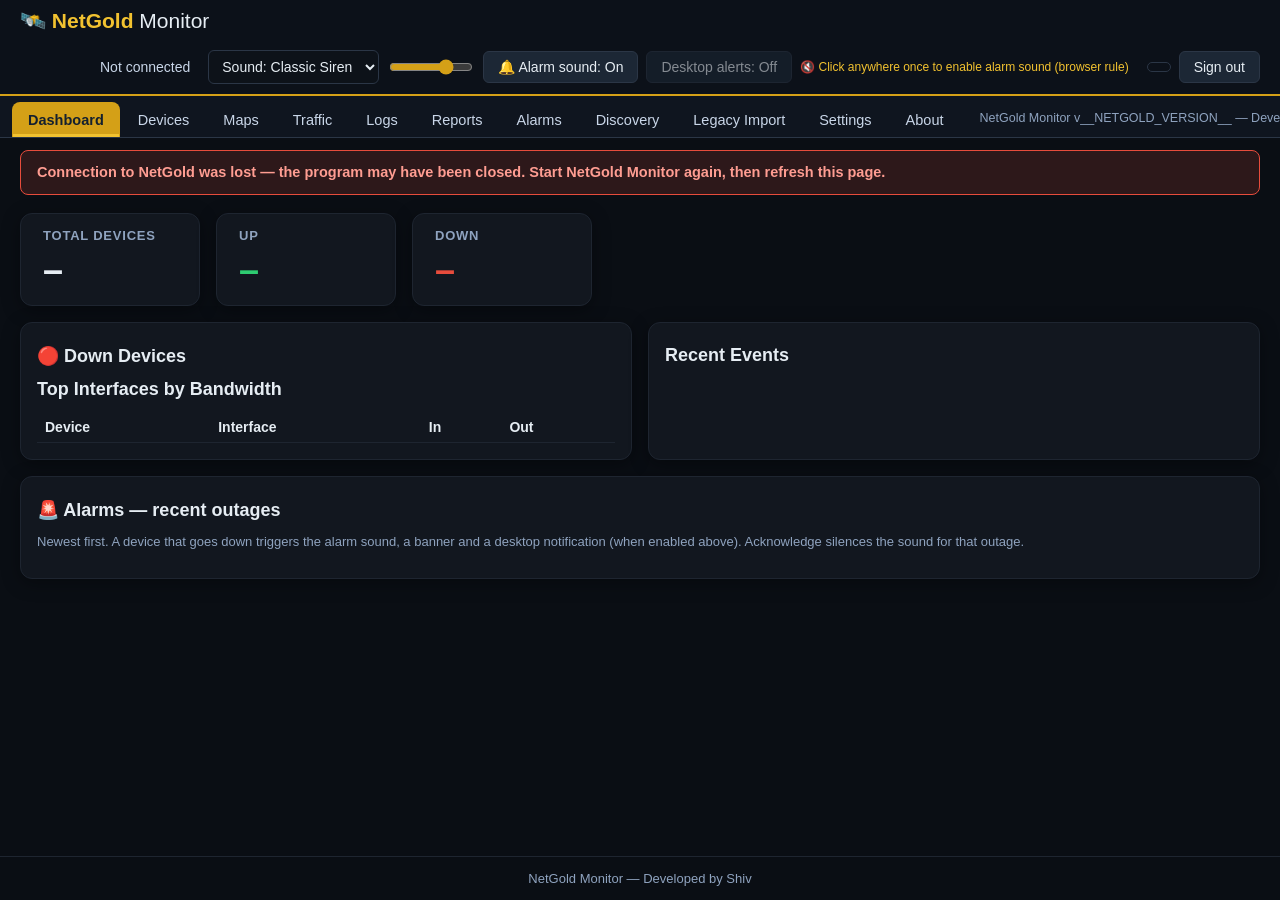
==== commit d2f90750: "Name scrub: developer credit is now Shiv" ====
--- a/internal/web/assets/index.html
+++ b/internal/web/assets/index.html
@@ -73,7 +73,7 @@
     <button data-view="import" class="navbtn tabbtn">Legacy Import</button>
     <button data-view="settings" class="navbtn tabbtn">Settings</button>
     <button data-view="about" class="navbtn tabbtn">About</button>
-    <span class="tab-credit">NetGold Monitor v__NETGOLD_VERSION__ — Developed by <b>Shivam Bhalla</b></span>
+    <span class="tab-credit">NetGold Monitor v__NETGOLD_VERSION__ — Developed by <b>Shiv</b></span>
   </nav>
   <div id="conn-banner" class="conn-banner hidden" role="alert"></div>
 
@@ -284,6 +284,9 @@
           plate while it is up, a red diamond with a × badge the moment it goes down, amber while its state
           is not known yet — with its device-type icon, its name, and a type / address caption under it, at the exact
           position stored in the source database, over the map's own coloured regions and captions.
+          An administrator can also change a map here: <b>Edit Map</b> adds devices to the map (or creates a
+          new device on it), moves a device by dragging it (its links move with it), removes a device from
+          the map without deleting it, and draws or deletes link lines between two devices.
           Line colour is live: green and flowing while the path is up, red and pulsing when a device on it
           goes down. Hover a device for its status card; click it to open its full detail and status timeline.
           On a crowded map, switch on <b>Tidy View</b> (in the map toolbar): the devices are rearranged on
@@ -306,7 +309,66 @@
                   <button type="button" id="map-zoom-fit">Fit Map</button>
                   <button type="button" id="map-tidy-btn" title="Arrange the devices so that no marker or label overlaps another. The stored positions are not changed — switch it off to see the faithful legacy layout again.">Tidy View: On</button>
                   <button type="button" id="map-theme-btn">Dark Canvas</button>
+                  <button type="button" id="map-edit-btn" class="admin-only" title="Edit this map: add, move and remove devices, and add or delete links. Only administrators can edit a map.">Edit Map</button>
                 </span>
+              </div>
+              <div id="map-edit-panel" class="map-edit-panel hidden">
+                <div class="map-edit-head">
+                  <b>Editing this map</b>
+                  <span class="muted">Tidy View is off while editing: you are changing the stored positions. Drag a device to move it — the links attached to it move with it. Click a device for its actions, or use Add Link and click two devices to draw a link between them. Click a link line to select it.</span>
+                  <button type="button" id="map-edit-done">Done Editing</button>
+                </div>
+                <div class="map-edit-row">
+                  <form id="map-add-existing-form" class="inline-form">
+                    <label>Add a device to this map
+                      <select id="map-add-select"><option value="">Choose a device…</option></select>
+                    </label>
+                    <button>Add to Map</button>
+                  </form>
+                  <span class="map-edit-tools">
+                    <button type="button" id="map-add-link-btn">Add Link</button>
+                    <span id="map-edit-status" class="muted" role="status"></span>
+                  </span>
+                </div>
+                <details class="map-edit-new">
+                  <summary>Or create a new device on this map</summary>
+                  <form id="map-new-device-form" class="inline-form">
+                    <input name="name" placeholder="Name (e.g. Branch Router)">
+                    <input name="ip" placeholder="IP address *" required>
+                    <select name="type">
+                      <option value="unknown">Type: Auto/Unknown</option><option value="router">Router</option>
+                      <option value="switch">Switch</option><option value="server">Server</option>
+                      <option value="firewall">Firewall</option><option value="demo">Demo (fake data)</option>
+                    </select>
+                    <select name="group_id" id="map-new-group-select"><option value="">No group</option></select>
+                    <select name="snmp_version" id="map-new-snmp-version">
+                      <option value="v2c">SNMP v2c</option>
+                      <option value="v3">SNMP v3</option>
+                    </select>
+                    <span class="v2c-fields"><input name="community" placeholder="SNMP community" value="public"></span>
+                    <button>Create and Place on Map</button>
+                  </form>
+                  <div class="v3-fields hidden" id="map-new-v3-fields">
+                    <div class="inline-form">
+                      <input name="v3_sec_name" form="map-new-device-form" placeholder="v3 user name (security name)">
+                      <select name="v3_sec_level" form="map-new-device-form">
+                        <option value="noAuthNoPriv">noAuthNoPriv</option>
+                        <option value="authNoPriv">authNoPriv</option>
+                        <option value="authPriv" selected>authPriv</option>
+                      </select>
+                      <select name="v3_auth_proto" form="map-new-device-form">
+                        <option value="">Auth: none</option><option value="MD5">Auth: MD5</option><option value="SHA" selected>Auth: SHA</option>
+                      </select>
+                      <input name="v3_auth_pass" form="map-new-device-form" type="password" placeholder="Auth password">
+                      <select name="v3_priv_proto" form="map-new-device-form">
+                        <option value="">Priv: none</option><option value="DES">Priv: DES</option><option value="AES" selected>Priv: AES</option>
+                      </select>
+                      <input name="v3_priv_pass" form="map-new-device-form" type="password" placeholder="Privacy password">
+                    </div>
+                    <p class="muted">SNMP v3 passwords are stored only in NetGold's local database on this computer — they are never sent anywhere else and never shown again in full.</p>
+                  </div>
+                </details>
+                <div id="map-sel-panel" class="map-sel-panel hidden"></div>
               </div>
               <div id="map-wrap" class="mapwrap canvas-light"></div>
               <p id="map-meta" class="muted"></p>
@@ -710,7 +772,7 @@
         <div class="panel about">
           <div class="logo big-logo">🛰️ NetGold <span>Monitor</span></div>
           <p class="ver">Version __NETGOLD_VERSION__</p>
-          <p class="credit">Developed by <b>Shivam Bhalla</b></p>
+          <p class="credit">Developed by <b>Shiv</b></p>
           <p>NetGold Monitor is a free and open-source network monitoring tool for IT professionals:
           ping and SNMP monitoring, service checks, bandwidth graphs, network maps,
           downtime reports and alerts — in a single file, with no runtime or database server to install.</p>
@@ -721,7 +783,7 @@
         </div>
       </section>
     </main>
-    <footer class="muted">NetGold Monitor — Developed by Shivam Bhalla</footer>
+    <footer class="muted">NetGold Monitor — Developed by Shiv</footer>
   </div>
 </div>
 <div id="toasts" aria-live="assertive"></div>
--- a/internal/web/assets/style.css
+++ b/internal/web/assets/style.css
@@ -188,6 +188,30 @@
 /* One-time expanding ring when a device has just gone down. */
 .ring-once { fill: none; stroke: var(--down); stroke-width: 3; pointer-events: none; transform-box: fill-box; transform-origin: center; animation: ringOnce 1.4s ease-out forwards; }
 @keyframes ringOnce { from { opacity: .95; transform: scale(0.45); } to { opacity: 0; transform: scale(1.7); } }
+/* Map Edit Mode (v3.7): the administrator's editing panel above
+   the canvas, the selection panel inside it, and the canvas
+   affordances while editing (draggable markers, clickable lines,
+   a highlighted selection). */
+.map-edit-panel { background: rgba(212,160,23,.08); border: 1px solid var(--gold); border-radius: 8px; padding: 12px 14px; margin-bottom: 12px; }
+.map-edit-head { display: flex; align-items: flex-start; gap: 12px; flex-wrap: wrap; }
+.map-edit-head b { color: var(--gold-bright); font-size: 15px; white-space: nowrap; }
+.map-edit-head .muted { flex: 1; min-width: 260px; }
+.map-edit-row { display: flex; align-items: center; gap: 16px; flex-wrap: wrap; margin-top: 10px; }
+.map-edit-tools { display: inline-flex; align-items: center; gap: 10px; flex-wrap: wrap; }
+.map-edit-tools button.active, #map-edit-btn.active { background: var(--gold); color: #14202f; font-weight: 700; }
+.map-edit-new { margin-top: 10px; }
+.map-edit-new summary { cursor: pointer; color: var(--gold-bright); font-size: 13.5px; }
+.map-edit-new form { margin-top: 8px; }
+.map-sel-panel { display: flex; align-items: center; gap: 8px; flex-wrap: wrap; margin-top: 12px; background: rgba(10,16,24,.55); border: 1px solid var(--border-strong); border-radius: 8px; padding: 9px 12px; }
+.map-sel-panel .sel-name { font-weight: 700; }
+.mapwrap.editing #map-svg { cursor: default; }
+.mapwrap.editing .map-dev { cursor: grab; }
+.mapwrap.editing .map-dev:active { cursor: grabbing; }
+.mapwrap.editing .map-line { cursor: pointer; pointer-events: stroke; }
+.mapwrap.editing .map-line:hover { stroke: var(--gold-bright); }
+.map-line.map-line-selected { stroke: #ff9f1a !important; stroke-width: 5px; }
+.map-dev.map-dev-selected .dev-glow { stroke: #ff9f1a; fill: rgba(255,159,26,.28); opacity: 1; animation: none; }
+.map-dev.map-link-first .dev-glow { stroke: var(--gold-bright); fill: rgba(242,194,48,.30); opacity: 1; animation: none; }
 .map-legend { display: flex; flex-wrap: wrap; gap: 7px; align-items: center; margin-top: 10px; }
 .legend-title { font-weight: 700; color: var(--text); margin-right: 2px; }
 .legend-item { display: inline-flex; align-items: center; gap: 6px; background: rgba(120,160,220,.07); border: 1px solid var(--border); border-radius: 999px; padding: 3px 10px 3px 6px; font-size: 12px; color: var(--text); }
